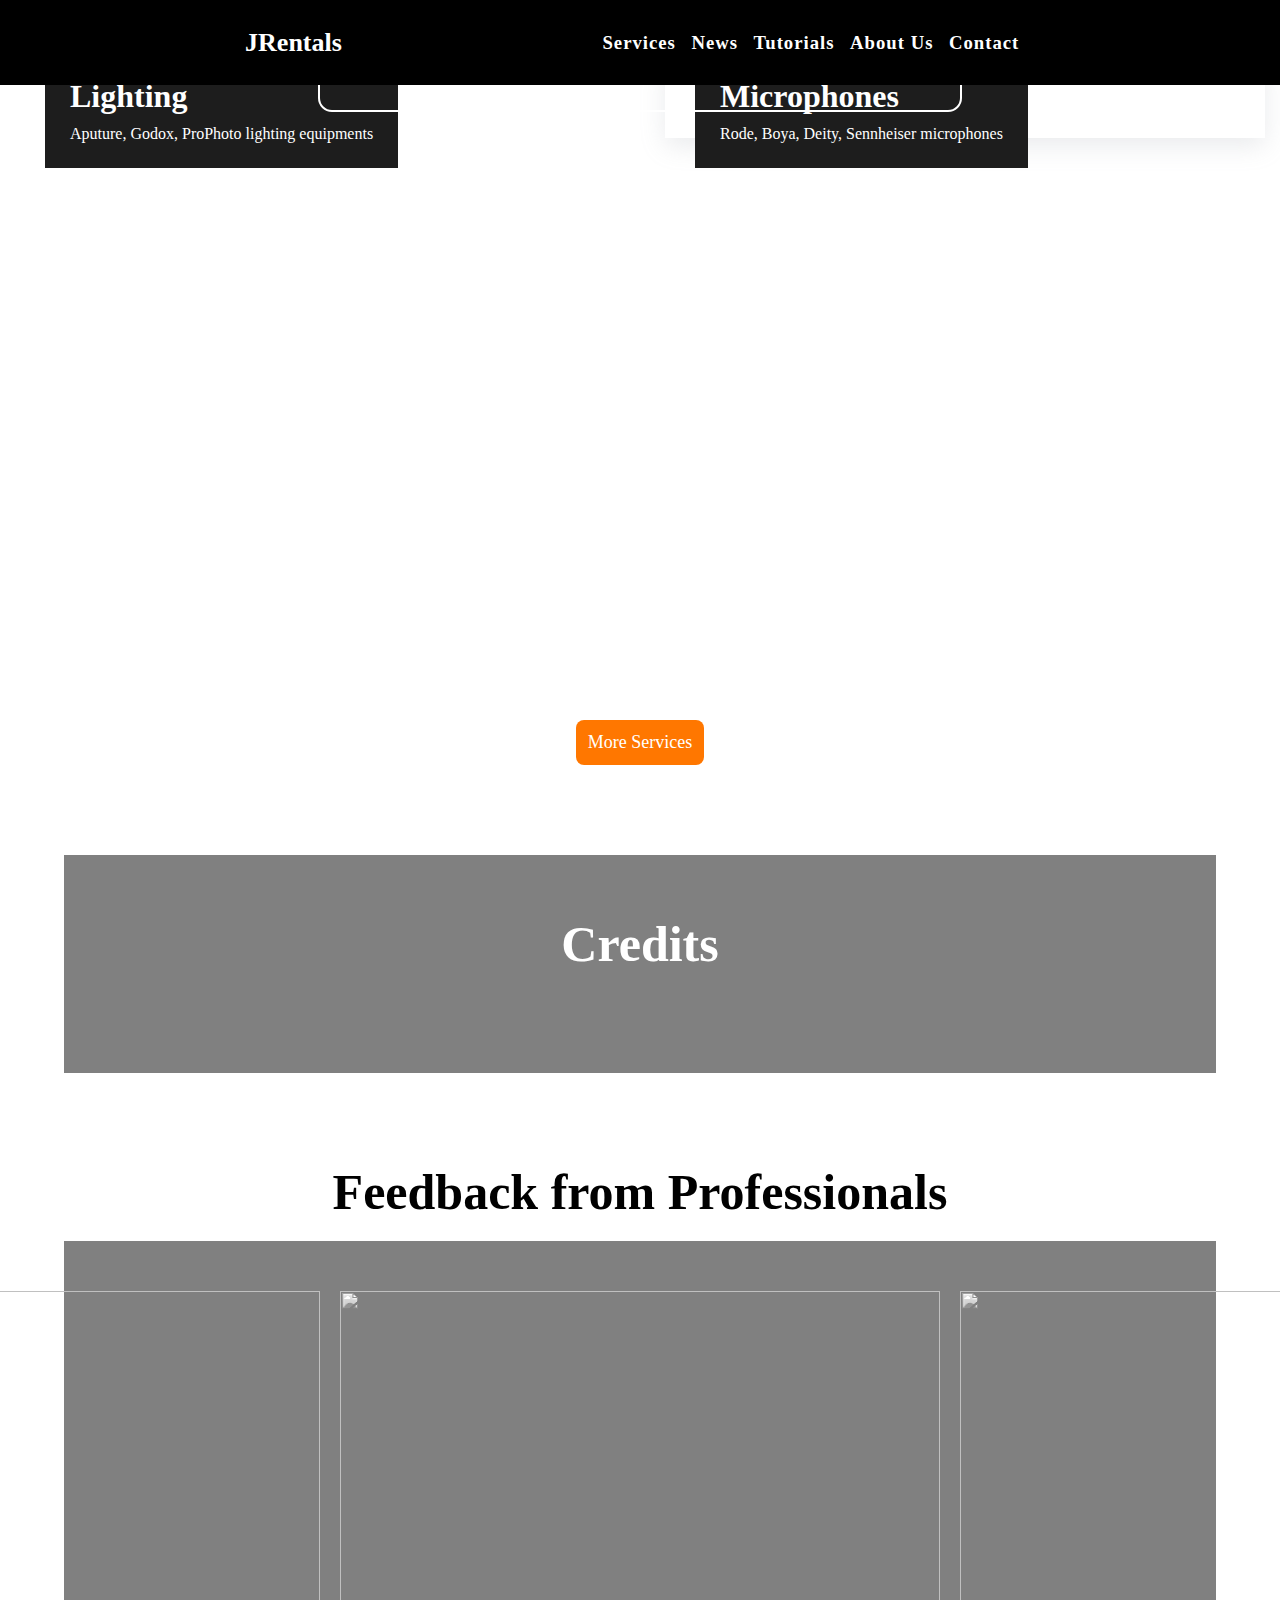
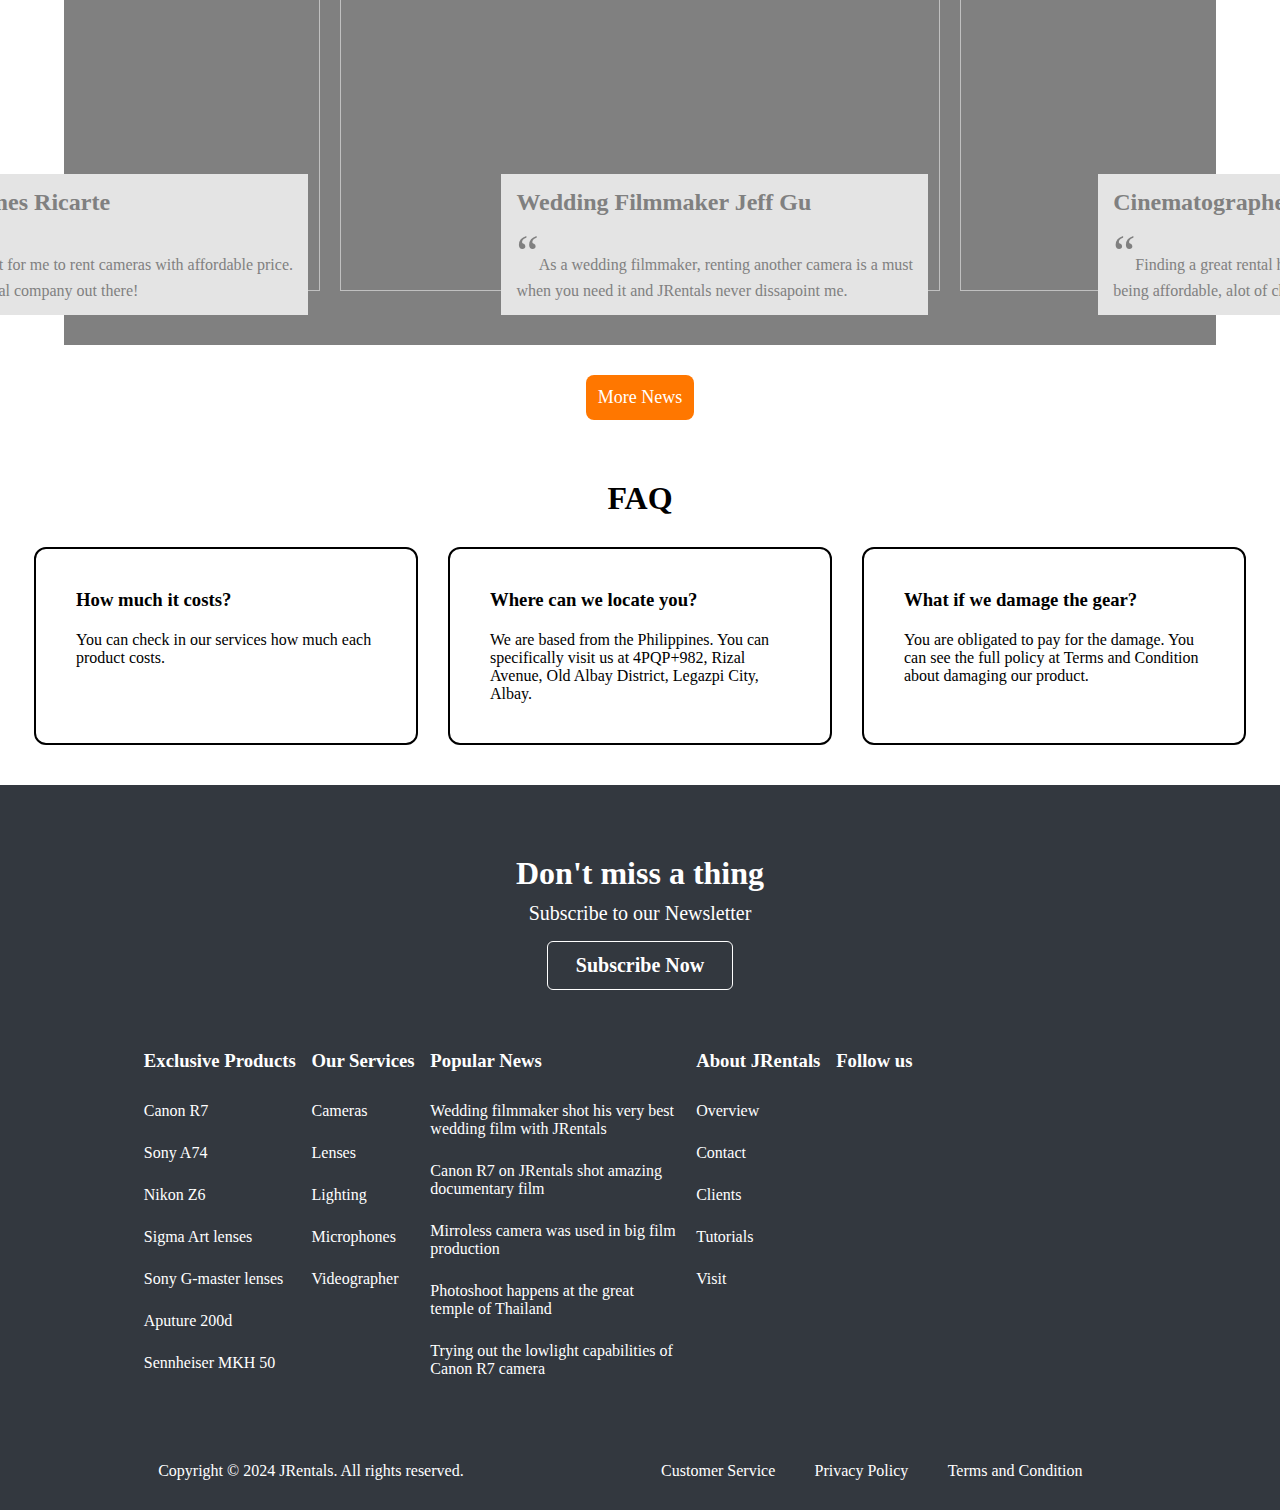
==== index.html @ f06f9b11 "Add files via upload" ====
<!DOCTYPE html>
<html lang="en">
<head>
    <meta charset="UTF-8">
    <meta name="viewport" content="width=device-width, initial-scale=1.0">
    <title>JRentals</title>
    <link rel="icon" type="image/x-icon" href="images/JR_Logo.png">
    <link rel="stylesheet" href="index-style.css">
    <link rel="stylesheet" href="nav-style.css">
    <link rel="stylesheet" href="footer-style.css">
</head>
<body>
    <nav>
        <a href="index.html"><h1 class="logo">JRentals</h1></a>
        <ul>
            <a href="services.html"><li>Services</li></a>
            <a href="news.html"><li>News</li></a>
            <a href="tutorials.html"><li>Tutorials</li></a>
            <a href="about-us.html"><li>About Us</li></a>
            <a href="contact.html"><li>Contact</li></a>
        </ul>
    </nav>

    <section class="homepage-cover-container">
        <img class="homepage-cover" src="images/camera_collections.jpg">
        <div class="text-above">
            <h1>JRentals</h1>
            <p>Rent Camera Gears for a Lower Price.</p>
        </div>
    </section>

    <section class="services-section">
        <h1 class="services-title">We Offer Exclusive Gears</h1>
        <div class="grid-div">
            <div class="camera-selection-div box">
                <img src="images/cameras_selection.jpg" alt="">
                <div class="overlay-description">
                    <h1>Cameras</h1>
                    <p>Canon, nikon, sony, olympus mirrorles cameras</p>
                </div>
            </div>
            <div class="lenses-selection-div box">
                <img src="images/lenses_selection.png" alt="">
                <div class="overlay-description">
                    <h1>Lenses</h1>
                    <p>Zoom, prime lenses and etc.</p>
                </div>
            </div>
            <div class="lighting-selection-div box">
                <img src="images/lighting-for-ALC.webp" alt="">
                <div class="overlay-description">
                    <h1>Lighting</h1>
                    <p>Aputure, Godox, ProPhoto lighting equipments</p>
                </div>
            </div>
            <div class="microphone-selection-div box">
                <img src="images/microphones_selection.jpg" alt="">
                <div class="overlay-description">
                    <h1>Microphones</h1>
                    <p>Rode, Boya, Deity, Sennheiser microphones</p>
                </div>
            </div>
        </div>
    </section>

    <section class="more-services-section">
        <a href="services.html"><button>More Services</button></a>
    </section>

    <section class="credits-section">
        <div class="credits">
            <div>
                <h1>Credits</h1>
            </div>
            <div class="credits-posters">
                <img src="images/posters/ayuyo.jpg" alt="">
                <img src="images/posters/dayo.jpg" alt="">
                <img src="images/posters/angataman.jpg" alt="">
                <img src="images/posters/kitatayo.jpg" alt="">
            </div> 
        </div>
    </section>

    <section class="feedback-section">
        <h1>Feedback from Professionals</h1>
        <div class="feedback">
            <div class="feedback-grid">
                <div class="feedback-box">
                    <img src="images/james_ricarte.jpg" alt="">
                    <div class="feedback-overlay-description">
                        <h1>Freelancer James Ricarte</h1>
                        <p><span class="quotation">&#8220;</span>It's much convenient for me to rent cameras with affordable price.<br>
                        Definitely, the best rental company out there!</p>
                    </div>
                </div>
                <div class="feedback-box">
                    <img src="images/jeff_gu.jpg" alt="">
                    <div class="feedback-overlay-description">
                        <h1>Wedding Filmmaker Jeff Gu</h1>
                        <p><span class="quotation">&#8220;</span>As a wedding filmmaker, renting another camera is a must <br> when you need it and JRentals never dissapoint me.</p>
                    </div>
                </div>
                <div class="feedback-box">
                    <img src="images/roger_deakins.jpg" alt="">
                    <div class="feedback-overlay-description">
                        <h1>Cinematographer Roger Deakins</h1>
                        <p><span class="quotation">&#8220;</span>Finding a great rental house is really
                        hard nowdays, despite of <br> being affordable, alot of choices within lenses too.</p>
                    </div>
                </div>
            </div>
        </div>
        <a href="news.html"><button>More News</button></a>
    </section>

    <section class="faq-section">
        <h1>FAQ</h1>
        <div class="faq-grid">
            <div class="box">
                <h3>How much it costs?</h3>
                <p>You can check in our services how much each product costs.</p>
            </div>
            <div class="box">
                <h3>Where can we locate you?</h3>
                <p>We are based from the Philippines. You can specifically visit us at 4PQP+982, Rizal Avenue, Old Albay District, Legazpi City, Albay.</p>
            </div>
            <div class="box">
                <h3>What if we damage the gear?</h3>
                <p>You are obligated to pay for the damage. You can see the full policy at Terms and Condition about damaging our product.</p>
            </div>
        </div>
        
    </section>

    <footer class="footer-section">
        <div class="newsletter-signup">
            <h1>Don't miss a thing</h1>
            <p>Subscribe to our Newsletter</p>
            <button><b>Subscribe Now</b></button>
        </div>

        <div class="footer-more-infos">
            <div>
                <h3>Exclusive Products</h3>
                <p>Canon R7</p>
                <p>Sony A74</p>
                <p>Nikon Z6</p>
                <p>Sigma Art lenses</p>
                <p>Sony G-master lenses</p>
                <p>Aputure 200d</p>
                <p>Sennheiser MKH 50</p>
            </div>
            <div>
                <h3>Our Services</h3>
                <p>Cameras</p>
                <p>Lenses</p>
                <p>Lighting</p>
                <p>Microphones</p>
                <p>Videographer</p>

            </div>
            <div class="popular-news">
                <h3>Popular News</h3>
                <p>Wedding filmmaker shot his very best wedding film with JRentals</p>
                <p>Canon R7 on JRentals shot amazing documentary film</p>
                <p>Mirroless camera was used in big film production</p>
                <p>Photoshoot happens at the great temple of Thailand</p>
                <p>Trying out the lowlight capabilities of Canon R7 camera</p>         
            </div>
            <div>
                <h3>About JRentals</h3>
                <p>Overview</p>
                <p>Contact</p>
                <p>Clients</p>
                <p>Tutorials</p>
                <p>Visit</p>

            </div>
            <div class="social-media-section">
                <h3>Follow us</h3>
                <div class="social-media-icons">
                    <img class="fb-logo" src="images/logos/facebook_transparent.png" alt="">
                    <img src="images/logos/instagram_transparent.png" alt="">
                    <img src="images/logos/x_transparent.png" alt="">
                    <img src="images/logos/linkedin_transparent.png" alt="">
                    <img src="images/logos/youtube_transparent.png" alt="">
                    <img src="images/logos/vimeo_transparent.png" alt="">
                </div>
            </div>
        </div>

        <div class="bottom-footer-section">
            <div>
                <p>Copyright © 2024 JRentals. All rights reserved.</p>
            </div>
            <div class="bottom-footer-group2">
                <a href="customer-service.html"><p>Customer Service</p></a>
                <p>Privacy Policy</p>
                <p>Terms and Condition</p>
            </div>
        </div>
    </footer>
</body>
</html>
---- index-style.css ----
@font-face {
    font-family: Proxima_Nova;
    src: url(fonts/Proxima\ Nova\ Font.otf);
}

* {
    font-family: Proxima_Nova;
    padding: 0;
    margin: 0;
    color: white;
}

a {
    text-decoration: none;
    color: unset;
}

body {
    position: relative;

    display: flex;
    flex-direction: column;

    width: 100%;
    height: 100%;
}

.homepage-cover {
    width: 100%;
    filter: brightness(.5);
}

.homepage-cover-container {
    position: relative;
}

.text-above {
    position: absolute;
    text-align: center;
    top: 38%;
    left: 0;
    right: 0;
    margin: auto;
    transform: translateY(-50%);
    z-index: 10;

    width: 600px;
    border: 2px solid white;
    border-radius: 14px;
    padding: 20px;
}

.text-above h1 {
    font-size: 120px;
}

.text-above p {
    font-size: 22px;
}

.camera-selection-div img, .lenses-selection-div img, .lighting-selection-div img, .microphone-selection-div img {
    width: 600px;
}

.lenses-selection-div {
    background-color: white;
}

.lenses-selection-div img {
    margin-top: 137px;
}

.microphone-selection-div {
    background-color: white;
    box-shadow: rgba(149, 157, 165, 0.2) 0px 8px 24px;}

.microphone-selection-div img {
    margin-top: 73px;
}

.services-section {
    width: 100%;
    display: flex;
    justify-content: center;
    position: relative;
}

.grid-div {
    position: absolute;
    top: -150px;
    display: grid;
    grid-template-columns: 600px 600px;
    gap: 50px;
}

.services-title {
    position: absolute;
    top: -250px;
    font-size: 48px;
}

.box {
    position: relative;
}
.box img {
    transition: .5s;
    cursor: pointer;
}
.box img:hover {
    filter: brightness(.8);
}

.overlay-description {
    position: absolute;
    background-color: rgb(29, 29, 29);
    bottom: -30px;
    left: 5%;
    padding: 25px;
}

.overlay-description * {
    color: rgb(255, 255, 255);
}

.overlay-description h1 {
    margin-bottom: 10px;
}

.more-services-section {
    width: 100%;
    display: flex;
    justify-content: center;
    margin-top: 700px;
}

.more-services-section button {
    background-color: rgb(255, 119, 0);
    border: none;
    padding: 12px;
    font-size: 18px;
    transition: .5s;
    cursor: pointer;
    border-radius: 8px;
}

.more-services-section button:hover {
    background-color: rgb(214, 125, 0);
}

.credits-section {
    display: flex;
    justify-content: center;
    margin-top: 90px;
}

.credits {
    width: 90%;
    height: 90%;
    background-color: grey;
    display: flex;
    flex-direction: column;
    justify-content: center;
    align-items: center;
}

.credits div h1 {
    font-size: 50px;
    margin-top: 60px;
    margin-bottom: 40px;
}

.credits-posters {
    display: grid;
    grid-template-columns: 400px 400px 400px 400px;
    column-gap: 20px;
    place-items: center;
    margin-bottom: 60px;
}

.credits-posters img {
    cursor: pointer;
}

.credits img {
    width: 400px;
}

.feedback-section {
    display: flex;
    flex-direction: column;
    align-items: center;
    margin-top: 90px;
}

.feedback-section h1 {
    color: black;
    font-size: 50px;
    margin-bottom: 20px;
}

.feedback {
    background-color: grey;
    width: 90%;

    display: flex;
    justify-content: center;
}

.feedback-grid {
    display: grid;
    grid-template-columns: 600px 600px 600px;
    column-gap: 20px;
    margin: 50px 0;
}

.feedback-box img {
    width: 600px;
    height: 600px;
    object-fit: cover;
    -webkit-filter: grayscale(100%); /* Safari 6.0 - 9.0 */
    filter: grayscale(100%);
}

.feedback-box {
    position: relative;
}

.feedback-overlay-description {
    position: absolute;
    bottom: -20px;
    right: 2%;
    background-color: rgb(228, 228, 228);
    padding: 15px;
}

.feedback-overlay-description h1{
    color: grey;
    margin-bottom: 8px;
    font-size: 24px;
}

.feedback-overlay-description * {
    color: grey;
    font-size: 16px;
}

.feedback-overlay-description .quotation {
    font-size: 50px;
}

.feedback-section button {
    background-color: rgb(255, 119, 0);
    border: none;
    padding: 12px;
    font-size: 18px;
    transition: .5s;
    cursor: pointer;
    border-radius: 8px;
    margin-top: 30px;
}

.feedback-section button:hover {
    background-color: rgb(214, 125, 0);
}

.faq-section {
    width: 100%;
    display: flex;
    flex-direction: column;
    align-items: center;
    margin-top: 60px;
}

.faq-section * {
    color: black;
}

.faq-section h1 {
    margin-bottom: 30px;
}

.faq-grid {
    display: grid;
    grid-template-columns: 1fr 1fr 1fr;
    column-gap: 30px;
}

.faq-section .box {
    border: 2px solid black;
    width: 300px;
    border-radius: 12px;
    padding: 40px;
}

.faq-section .box * {
    color: black;
}

.faq-section .box h3 {
    margin-bottom: 20px
}
---- nav-style.css ----
ul {
    display: flex;
    justify-content: space-evenly;
    width: 35%;

    list-style: none;
}

li {
    font-size: 18.72px;
    font-weight: bold;
    letter-spacing: 1px;
}

.logo {
    font-size: 26px;
}

nav {
    display: flex;
    justify-content: space-evenly;
    align-items: center;
    background-color: black;
    height: 85px;

    position: fixed;
    top: 0px;
    z-index: 100;
    width: 100%;
}
---- footer-style.css ----
.footer-section {
    background-color: rgb(51, 56, 63);
    display: flex;
    flex-direction: column;
    align-items: center;
    margin-top: 40px;
}

.newsletter-signup {
    display: flex;
    flex-direction: column;
    align-items: center;
    margin-top: 70px;
    margin-bottom: 60px;
}

.footer-section .newsletter-signup h1 {
    margin-bottom: 10px;
}

.footer-section .newsletter-signup p {
    font-size: 20px;
    margin-bottom: 16px;
}

.footer-section .newsletter-signup button {
    font-size: 20px;
    padding: 12px 28px;
    background-color: transparent;
    border: 1px solid white;
    border-radius: 6px;
    cursor: pointer;
}

.footer-more-infos {
    width: 80%;
    display: flex;
    justify-content: space-evenly;
}

.footer-more-infos p {
    cursor: pointer;
}

.footer-more-infos .popular-news {
    width: 250px;
}

.social-media-icons {
    display: flex;
    align-items: center;
    filter: invert(100%);
    width: 300px;
    justify-content: space-evenly;
}

.social-media-icons img {
    width: 30px;
    cursor: pointer;
}

.footer-more-infos div h3 {
    margin-bottom: 30px;
}

.footer-more-infos div p {
    margin-bottom: 24px;
}

.bottom-footer-section {
    display: flex;
    justify-content: space-evenly;
    width: 100%;
    margin-top: 60px;
    margin-bottom: 30px;
}

.bottom-footer-group2 {
    display: flex;
    width: 500px;
    justify-content: space-evenly;
}
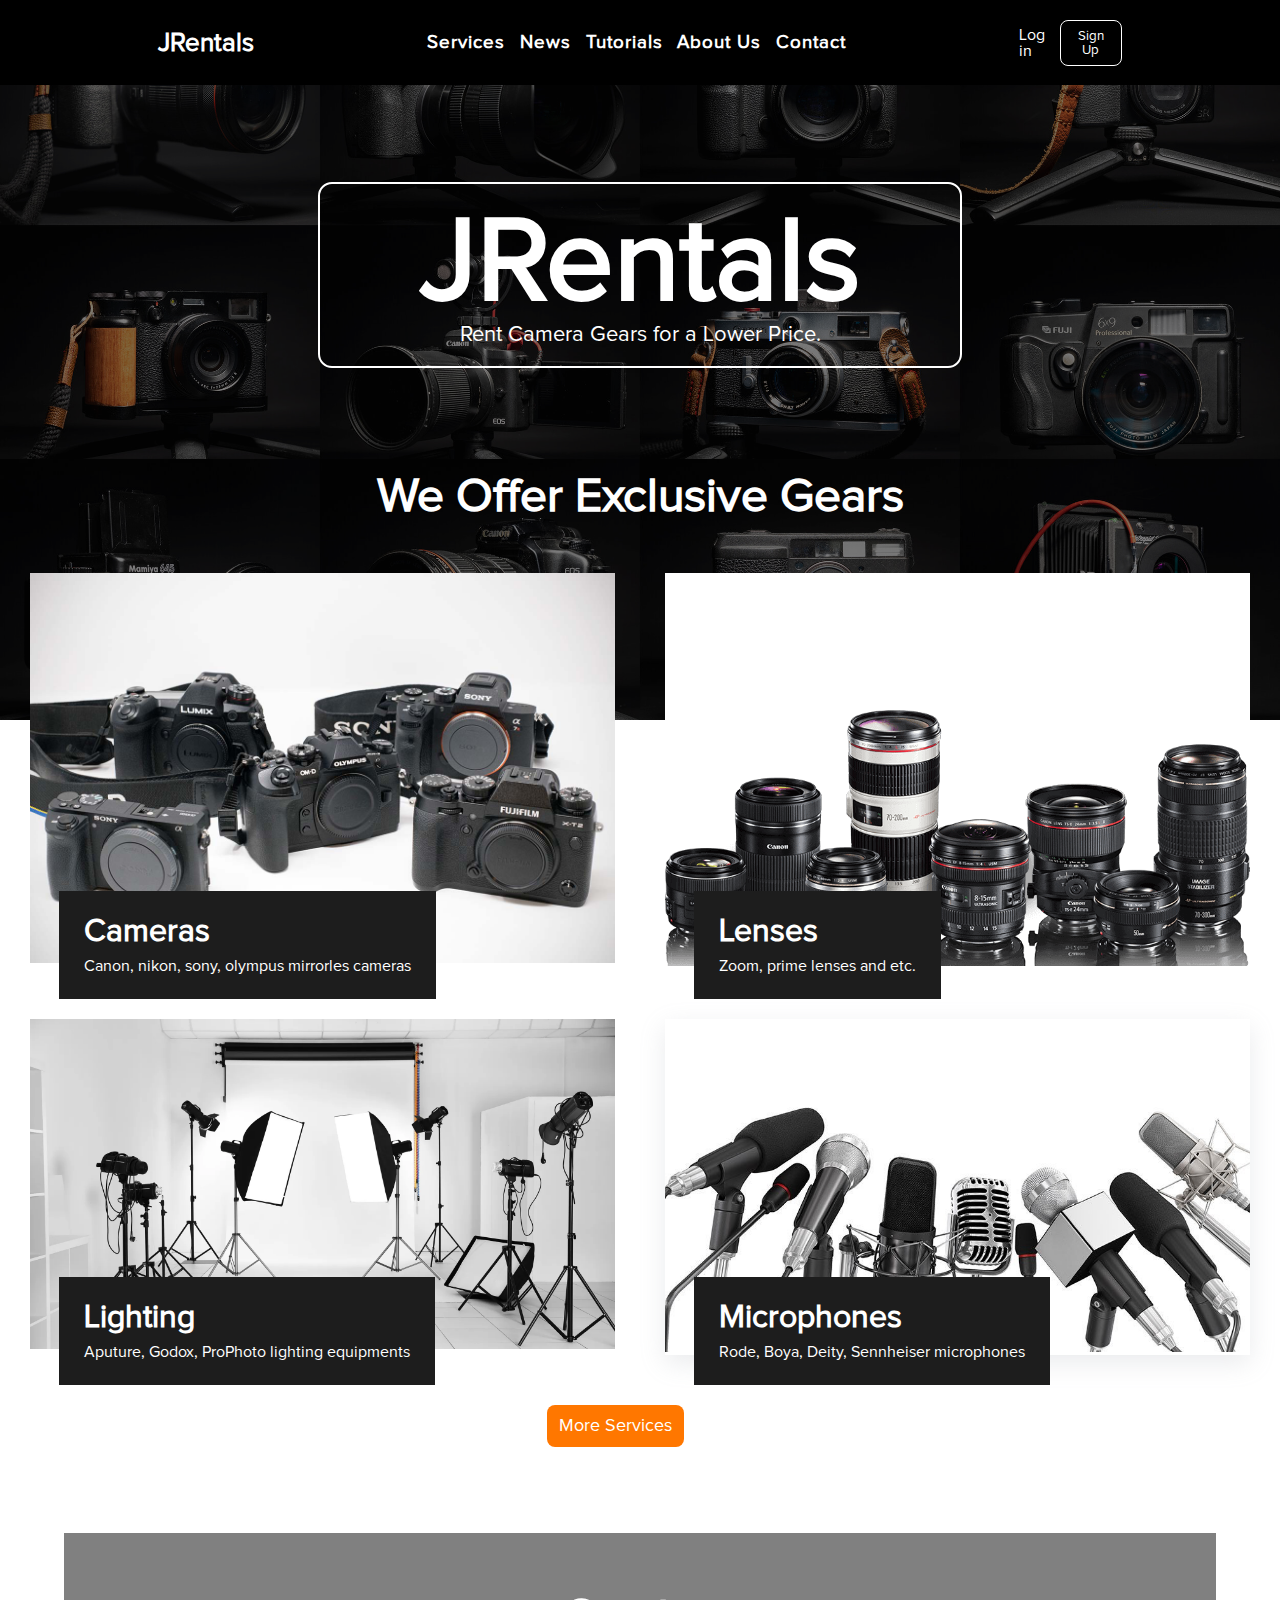
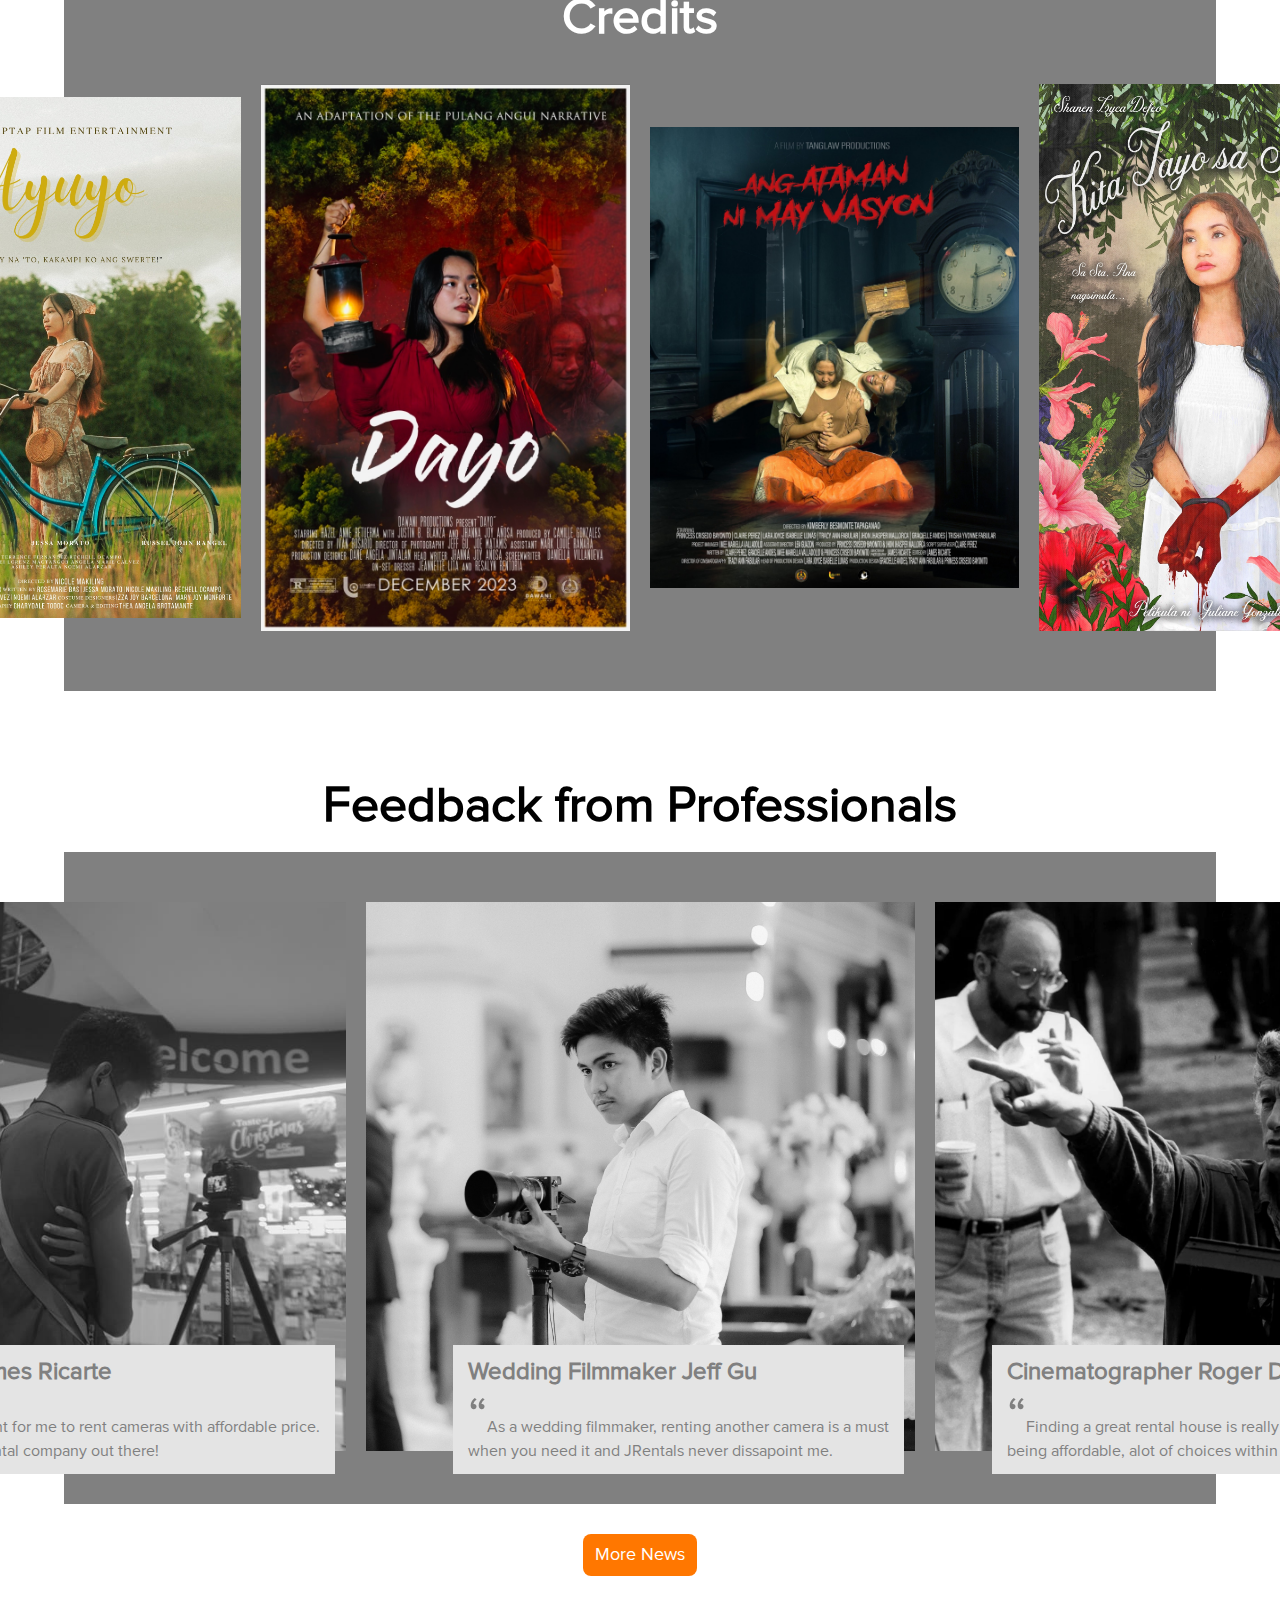
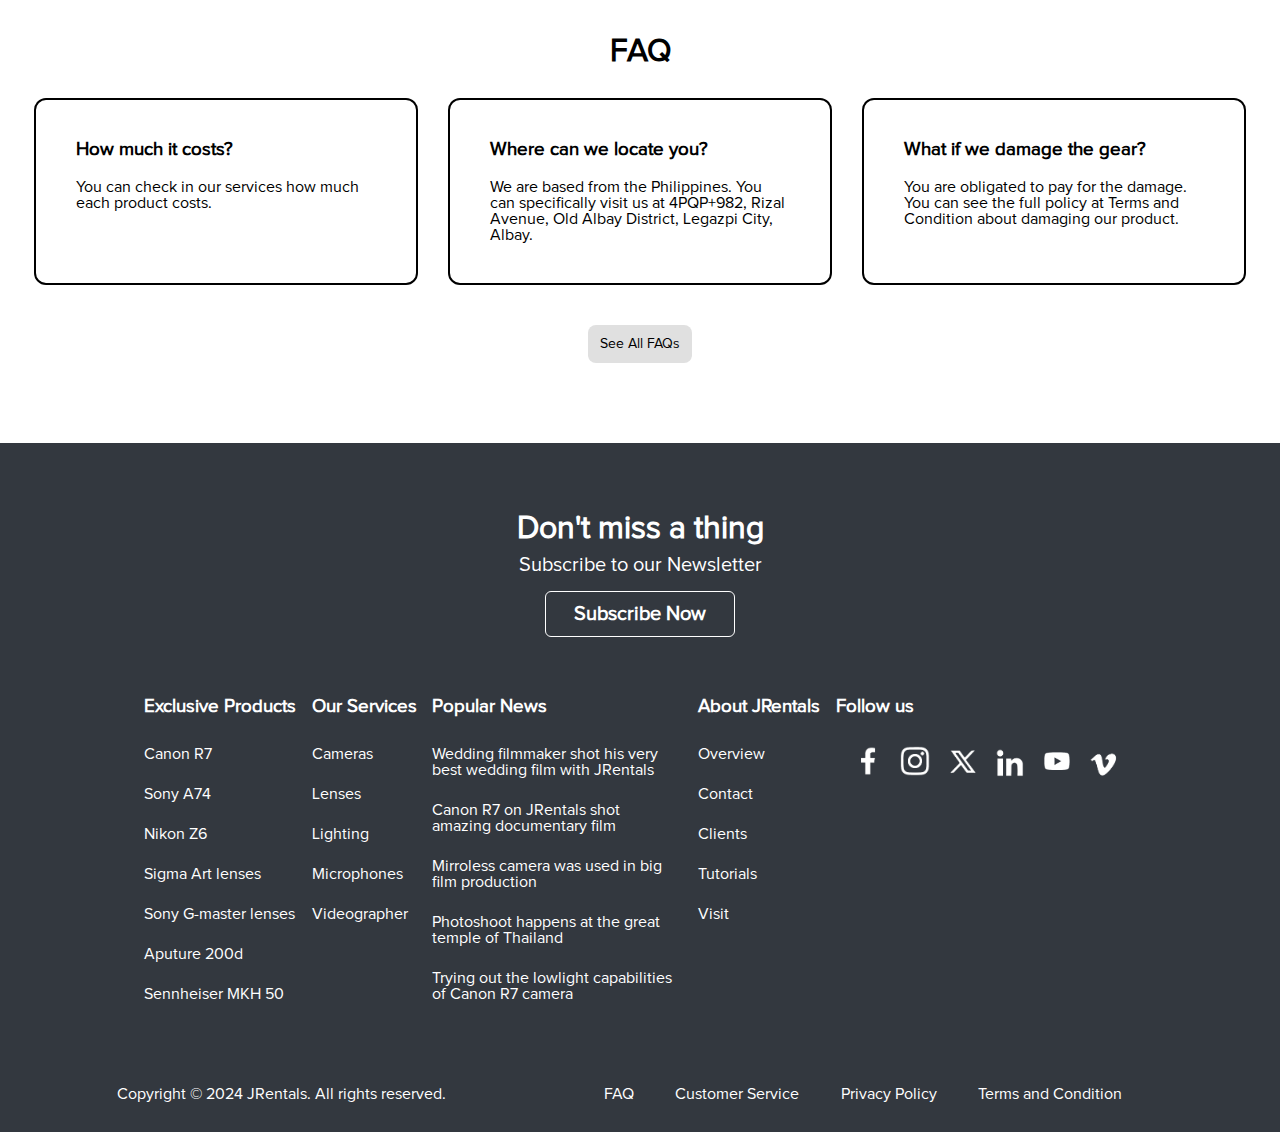
==== commit 64a3c00e: "add all" ====
--- a/index.html
+++ b/index.html
@@ -1,204 +1,210 @@
-<!DOCTYPE html>
-<html lang="en">
-<head>
-    <meta charset="UTF-8">
-    <meta name="viewport" content="width=device-width, initial-scale=1.0">
-    <title>JRentals</title>
-    <link rel="icon" type="image/x-icon" href="images/JR_Logo.png">
-    <link rel="stylesheet" href="index-style.css">
-    <link rel="stylesheet" href="nav-style.css">
-    <link rel="stylesheet" href="footer-style.css">
-</head>
-<body>
-    <nav>
-        <a href="index.html"><h1 class="logo">JRentals</h1></a>
-        <ul>
-            <a href="services.html"><li>Services</li></a>
-            <a href="news.html"><li>News</li></a>
-            <a href="tutorials.html"><li>Tutorials</li></a>
-            <a href="about-us.html"><li>About Us</li></a>
-            <a href="contact.html"><li>Contact</li></a>
-        </ul>
-    </nav>
-
-    <section class="homepage-cover-container">
-        <img class="homepage-cover" src="images/camera_collections.jpg">
-        <div class="text-above">
-            <h1>JRentals</h1>
-            <p>Rent Camera Gears for a Lower Price.</p>
-        </div>
-    </section>
-
-    <section class="services-section">
-        <h1 class="services-title">We Offer Exclusive Gears</h1>
-        <div class="grid-div">
-            <div class="camera-selection-div box">
-                <img src="images/cameras_selection.jpg" alt="">
-                <div class="overlay-description">
-                    <h1>Cameras</h1>
-                    <p>Canon, nikon, sony, olympus mirrorles cameras</p>
-                </div>
-            </div>
-            <div class="lenses-selection-div box">
-                <img src="images/lenses_selection.png" alt="">
-                <div class="overlay-description">
-                    <h1>Lenses</h1>
-                    <p>Zoom, prime lenses and etc.</p>
-                </div>
-            </div>
-            <div class="lighting-selection-div box">
-                <img src="images/lighting-for-ALC.webp" alt="">
-                <div class="overlay-description">
-                    <h1>Lighting</h1>
-                    <p>Aputure, Godox, ProPhoto lighting equipments</p>
-                </div>
-            </div>
-            <div class="microphone-selection-div box">
-                <img src="images/microphones_selection.jpg" alt="">
-                <div class="overlay-description">
-                    <h1>Microphones</h1>
-                    <p>Rode, Boya, Deity, Sennheiser microphones</p>
-                </div>
-            </div>
-        </div>
-    </section>
-
-    <section class="more-services-section">
-        <a href="services.html"><button>More Services</button></a>
-    </section>
-
-    <section class="credits-section">
-        <div class="credits">
-            <div>
-                <h1>Credits</h1>
-            </div>
-            <div class="credits-posters">
-                <img src="images/posters/ayuyo.jpg" alt="">
-                <img src="images/posters/dayo.jpg" alt="">
-                <img src="images/posters/angataman.jpg" alt="">
-                <img src="images/posters/kitatayo.jpg" alt="">
-            </div> 
-        </div>
-    </section>
-
-    <section class="feedback-section">
-        <h1>Feedback from Professionals</h1>
-        <div class="feedback">
-            <div class="feedback-grid">
-                <div class="feedback-box">
-                    <img src="images/james_ricarte.jpg" alt="">
-                    <div class="feedback-overlay-description">
-                        <h1>Freelancer James Ricarte</h1>
-                        <p><span class="quotation">&#8220;</span>It's much convenient for me to rent cameras with affordable price.<br>
-                        Definitely, the best rental company out there!</p>
-                    </div>
-                </div>
-                <div class="feedback-box">
-                    <img src="images/jeff_gu.jpg" alt="">
-                    <div class="feedback-overlay-description">
-                        <h1>Wedding Filmmaker Jeff Gu</h1>
-                        <p><span class="quotation">&#8220;</span>As a wedding filmmaker, renting another camera is a must <br> when you need it and JRentals never dissapoint me.</p>
-                    </div>
-                </div>
-                <div class="feedback-box">
-                    <img src="images/roger_deakins.jpg" alt="">
-                    <div class="feedback-overlay-description">
-                        <h1>Cinematographer Roger Deakins</h1>
-                        <p><span class="quotation">&#8220;</span>Finding a great rental house is really
-                        hard nowdays, despite of <br> being affordable, alot of choices within lenses too.</p>
-                    </div>
-                </div>
-            </div>
-        </div>
-        <a href="news.html"><button>More News</button></a>
-    </section>
-
-    <section class="faq-section">
-        <h1>FAQ</h1>
-        <div class="faq-grid">
-            <div class="box">
-                <h3>How much it costs?</h3>
-                <p>You can check in our services how much each product costs.</p>
-            </div>
-            <div class="box">
-                <h3>Where can we locate you?</h3>
-                <p>We are based from the Philippines. You can specifically visit us at 4PQP+982, Rizal Avenue, Old Albay District, Legazpi City, Albay.</p>
-            </div>
-            <div class="box">
-                <h3>What if we damage the gear?</h3>
-                <p>You are obligated to pay for the damage. You can see the full policy at Terms and Condition about damaging our product.</p>
-            </div>
-        </div>
-        
-    </section>
-
-    <footer class="footer-section">
-        <div class="newsletter-signup">
-            <h1>Don't miss a thing</h1>
-            <p>Subscribe to our Newsletter</p>
-            <button><b>Subscribe Now</b></button>
-        </div>
-
-        <div class="footer-more-infos">
-            <div>
-                <h3>Exclusive Products</h3>
-                <p>Canon R7</p>
-                <p>Sony A74</p>
-                <p>Nikon Z6</p>
-                <p>Sigma Art lenses</p>
-                <p>Sony G-master lenses</p>
-                <p>Aputure 200d</p>
-                <p>Sennheiser MKH 50</p>
-            </div>
-            <div>
-                <h3>Our Services</h3>
-                <p>Cameras</p>
-                <p>Lenses</p>
-                <p>Lighting</p>
-                <p>Microphones</p>
-                <p>Videographer</p>
-
-            </div>
-            <div class="popular-news">
-                <h3>Popular News</h3>
-                <p>Wedding filmmaker shot his very best wedding film with JRentals</p>
-                <p>Canon R7 on JRentals shot amazing documentary film</p>
-                <p>Mirroless camera was used in big film production</p>
-                <p>Photoshoot happens at the great temple of Thailand</p>
-                <p>Trying out the lowlight capabilities of Canon R7 camera</p>         
-            </div>
-            <div>
-                <h3>About JRentals</h3>
-                <p>Overview</p>
-                <p>Contact</p>
-                <p>Clients</p>
-                <p>Tutorials</p>
-                <p>Visit</p>
-
-            </div>
-            <div class="social-media-section">
-                <h3>Follow us</h3>
-                <div class="social-media-icons">
-                    <img class="fb-logo" src="images/logos/facebook_transparent.png" alt="">
-                    <img src="images/logos/instagram_transparent.png" alt="">
-                    <img src="images/logos/x_transparent.png" alt="">
-                    <img src="images/logos/linkedin_transparent.png" alt="">
-                    <img src="images/logos/youtube_transparent.png" alt="">
-                    <img src="images/logos/vimeo_transparent.png" alt="">
-                </div>
-            </div>
-        </div>
-
-        <div class="bottom-footer-section">
-            <div>
-                <p>Copyright © 2024 JRentals. All rights reserved.</p>
-            </div>
-            <div class="bottom-footer-group2">
-                <a href="customer-service.html"><p>Customer Service</p></a>
-                <p>Privacy Policy</p>
-                <p>Terms and Condition</p>
-            </div>
-        </div>
-    </footer>
-</body>
+<!DOCTYPE html>
+<html lang="en">
+<head>
+    <meta charset="UTF-8">
+    <meta name="viewport" content="width=device-width, initial-scale=1.0">
+    <title>JRentals</title>
+    <link rel="icon" type="image/x-icon" href="images/JR_Logo.png">
+    <link rel="stylesheet" href="index-style.css">
+    <link rel="stylesheet" href="nav-style.css">
+    <link rel="stylesheet" href="footer-style.css">
+</head>
+<body>
+    <nav>
+        <a href="index.html"><h1 class="logo">JRentals</h1></a>
+        <ul>
+            <a href="services.html"><li>Services</li></a>
+            <a href="news.html"><li>News</li></a>
+            <a href="tutorials.html"><li>Tutorials</li></a>
+            <a href="about-us.html"><li>About Us</li></a>
+            <a href="contact.html"><li>Contact</li></a>
+        </ul>
+        <div class="user-account-login">
+            <a href="login-signup.html"><p>Log in</p></a>
+            <a href="login-signup.html"><button>Sign Up</button></a>
+        </div>
+    </nav>
+
+    <section class="homepage-cover-container">
+        <img class="homepage-cover" src="images/camera_collections.jpg" alt="homepage cover image">
+        <div class="text-above">
+            <h1>JRentals</h1>
+            <p>Rent Camera Gears for a Lower Price.</p>
+        </div>
+    </section>
+
+    <section class="services-section">
+        <h1 class="services-title">We Offer Exclusive Gears</h1>
+        <div class="grid-div">
+            <div class="camera-selection-div box">
+                <img src="images/cameras_selection.jpg" alt="cameras service image">
+                <div class="overlay-description">
+                    <h1>Cameras</h1>
+                    <p>Canon, nikon, sony, olympus mirrorles cameras</p>
+                </div>
+            </div>
+            <div class="lenses-selection-div box">
+                <img src="images/lenses_selection.png" alt="lenses service image">
+                <div class="overlay-description">
+                    <h1>Lenses</h1>
+                    <p>Zoom, prime lenses and etc.</p>
+                </div>
+            </div>
+            <div class="lighting-selection-div box">
+                <img src="images/lighting-for-ALC.webp" alt="lighting service image">
+                <div class="overlay-description">
+                    <h1>Lighting</h1>
+                    <p>Aputure, Godox, ProPhoto lighting equipments</p>
+                </div>
+            </div>
+            <div class="microphone-selection-div box">
+                <img src="images/microphones_selection.jpg" alt="microphones service image">
+                <div class="overlay-description">
+                    <h1>Microphones</h1>
+                    <p>Rode, Boya, Deity, Sennheiser microphones</p>
+                </div>
+            </div>
+            <div class="more-service">
+                <a href="services.html"><button>More Services</button></a>
+            </div>
+
+        </div>
+    </section>
+
+    <section class="credits-section">
+        <div class="credits">
+            <div>
+                <h1>Credits</h1>
+            </div>
+            <div class="credits-posters">
+                <img src="images/posters/ayuyo.jpg" alt="Ayuyo Film Poster">
+                <img src="images/posters/dayo.jpg" alt="Dayo Film Poster">
+                <img src="images/posters/angataman.jpg" alt="Ang Ataman ni May Vasyon Film Poster">
+                <img src="images/posters/kitatayo.jpg" alt="Kita Tayo sa Sta Ana Film Poster">
+            </div> 
+        </div>
+    </section>
+
+    <section class="feedback-section">
+        <h1>Feedback from Professionals</h1>
+        <div class="feedback">
+            <div class="feedback-grid">
+                <div class="feedback-box">
+                    <img src="images/james_ricarte.jpg" alt="James Ricarte Freelancer photo">
+                    <div class="feedback-overlay-description">
+                        <h1>Freelancer James Ricarte</h1>
+                        <p><span class="quotation">&#8220;</span>It's much convenient for me to rent cameras with affordable price.<br>
+                        Definitely, the best rental company out there!</p>
+                    </div>
+                </div>
+                <div class="feedback-box">
+                    <img src="images/jeff_gu.jpg" alt="Jeff Gu Wedding Filmmaker photo">
+                    <div class="feedback-overlay-description">
+                        <h1>Wedding Filmmaker Jeff Gu</h1>
+                        <p><span class="quotation">&#8220;</span>As a wedding filmmaker, renting another camera is a must <br> when you need it and JRentals never dissapoint me.</p>
+                    </div>
+                </div>
+                <div class="feedback-box">
+                    <img src="images/roger_deakins.jpg" alt="Cinematographer Roger Deakins photo">
+                    <div class="feedback-overlay-description">
+                        <h1>Cinematographer Roger Deakins</h1>
+                        <p><span class="quotation">&#8220;</span>Finding a great rental house is really
+                        hard nowdays, despite of <br> being affordable, alot of choices within lenses too.</p>
+                    </div>
+                </div>
+            </div>
+        </div>
+        <a href="news.html"><button>More News</button></a>
+    </section>
+
+    <section class="faq-section">
+        <h1>FAQ</h1>
+        <div class="faq-grid">
+            <div class="box">
+                <h3>How much it costs?</h3>
+                <p>You can check in our services how much each product costs.</p>
+            </div>
+            <div class="box">
+                <h3>Where can we locate you?</h3>
+                <p>We are based from the Philippines. You can specifically visit us at 4PQP+982, Rizal Avenue, Old Albay District, Legazpi City, Albay.</p>
+            </div>
+            <div class="box">
+                <h3>What if we damage the gear?</h3>
+                <p>You are obligated to pay for the damage. You can see the full policy at Terms and Condition about damaging our product.</p>
+            </div>
+        </div>
+        <a href="FAQ.html"><button class="faq-see-all-button">See All FAQs</button></a>
+        
+    </section>
+
+    <footer class="footer-section">
+        <div class="newsletter-signup">
+            <h1>Don't miss a thing</h1>
+            <p>Subscribe to our Newsletter</p>
+            <a href="newsletter.html"><button><b>Subscribe Now</b></button></a>
+        </div>
+
+        <div class="footer-more-infos">
+            <div>
+                <h3>Exclusive Products</h3>
+                <a href="services.html"><p>Canon R7</p></a>
+                <a href="services.html"><p>Sony A74</p></a>
+                <a href="services.html"><p>Nikon Z6</p></a>
+                <a href="services.html"><p>Sigma Art lenses</p></a>
+                <a href="services.html"><p>Sony G-master lenses</p></a>
+                <a href="services.html"><p>Aputure 200d</p></a>
+                <a href="services.html"><p>Sennheiser MKH 50</p></a>
+            </div>
+            <div>
+                <h3>Our Services</h3>
+                <a href="services.html"><p>Cameras</p></a>
+                <a href="services.html"><p>Lenses</p></a>
+                <a href="services.html"><p>Lighting</p></a>
+                <a href="services.html"><p>Microphones</p></a>
+                <a href="services.html"><p>Videographer</p></a>
+
+            </div>
+            <div class="popular-news">
+                <h3>Popular News</h3>
+                <a href="news.html"><p>Wedding filmmaker shot his very best wedding film with JRentals</p></a>
+                <a href="news.html"><p>Canon R7 on JRentals shot amazing documentary film</p></a>
+                <a href="news.html"><p>Mirroless camera was used in big film production</p></a>
+                <a href="news.html"><p>Photoshoot happens at the great temple of Thailand</p></a>
+                <a href="news.html"><p>Trying out the lowlight capabilities of Canon R7 camera</p></a>         
+            </div>
+            <div>
+                <h3>About JRentals</h3>
+                <a href="index.html"><p>Overview</p></a>
+                <a href="contact.html"><p>Contact</p></a>
+                <a href="services.html"><p>Clients</p></a>
+                <a href="tutorials.html"><p>Tutorials</p></a>
+                <a href="about-us.html"><p>Visit</p></a>
+
+            </div>
+            <div class="social-media-section">
+                <h3>Follow us</h3>
+                <div class="social-media-icons">
+                    <a href="https://www.facebook.com/c.jamesricarte/"><img class="fb-logo" src="images/logos/facebook_transparent.png" alt=""></a>
+                    <a href="https://www.instagram.com/jamesricarte/"><img src="images/logos/instagram_transparent.png" alt=""></a>
+                    <a href="https://twitter.com/RicarteJames"><img src="images/logos/x_transparent.png" alt=""></a>
+                    <img src="images/logos/linkedin_transparent.png" alt="">
+                    <a href="https://www.youtube.com/channel/UCq2_c-SB0oyyojiLpxS1tLQ"><img src="images/logos/youtube_transparent.png" alt=""></a>
+                    <img src="images/logos/vimeo_transparent.png" alt="">
+                </div>
+            </div>
+        </div>
+
+        <div class="bottom-footer-section">
+            <div>
+                <p>Copyright © 2024 JRentals. All rights reserved.</p>
+            </div>
+            <div class="bottom-footer-group2">
+                <a href="FAQ.html">FAQ</a>
+                <a href="customer-service.html"><p>Customer Service</p></a>
+                <a href="privacy-policy.html"><p>Privacy Policy</p></a>
+                <a href="terms-and-condition.html"><p>Terms and Condition</p></a>
+            </div>
+        </div>
+    </footer>
+</body>
 </html>--- a/index-style.css
+++ b/index-style.css
@@ -1,301 +1,318 @@
-@font-face {
-    font-family: Proxima_Nova;
-    src: url(fonts/Proxima\ Nova\ Font.otf);
-}
-
-* {
-    font-family: Proxima_Nova;
-    padding: 0;
-    margin: 0;
-    color: white;
-}
-
-a {
-    text-decoration: none;
-    color: unset;
-}
-
-body {
-    position: relative;
-
-    display: flex;
-    flex-direction: column;
-
-    width: 100%;
-    height: 100%;
-}
-
-.homepage-cover {
-    width: 100%;
-    filter: brightness(.5);
-}
-
-.homepage-cover-container {
-    position: relative;
-}
-
-.text-above {
-    position: absolute;
-    text-align: center;
-    top: 38%;
-    left: 0;
-    right: 0;
-    margin: auto;
-    transform: translateY(-50%);
-    z-index: 10;
-
-    width: 600px;
-    border: 2px solid white;
-    border-radius: 14px;
-    padding: 20px;
-}
-
-.text-above h1 {
-    font-size: 120px;
-}
-
-.text-above p {
-    font-size: 22px;
-}
-
-.camera-selection-div img, .lenses-selection-div img, .lighting-selection-div img, .microphone-selection-div img {
-    width: 600px;
-}
-
-.lenses-selection-div {
-    background-color: white;
-}
-
-.lenses-selection-div img {
-    margin-top: 137px;
-}
-
-.microphone-selection-div {
-    background-color: white;
-    box-shadow: rgba(149, 157, 165, 0.2) 0px 8px 24px;}
-
-.microphone-selection-div img {
-    margin-top: 73px;
-}
-
-.services-section {
-    width: 100%;
-    display: flex;
-    justify-content: center;
-    position: relative;
-}
-
-.grid-div {
-    position: absolute;
-    top: -150px;
-    display: grid;
-    grid-template-columns: 600px 600px;
-    gap: 50px;
-}
-
-.services-title {
-    position: absolute;
-    top: -250px;
-    font-size: 48px;
-}
-
-.box {
-    position: relative;
-}
-.box img {
-    transition: .5s;
-    cursor: pointer;
-}
-.box img:hover {
-    filter: brightness(.8);
-}
-
-.overlay-description {
-    position: absolute;
-    background-color: rgb(29, 29, 29);
-    bottom: -30px;
-    left: 5%;
-    padding: 25px;
-}
-
-.overlay-description * {
-    color: rgb(255, 255, 255);
-}
-
-.overlay-description h1 {
-    margin-bottom: 10px;
-}
-
-.more-services-section {
-    width: 100%;
-    display: flex;
-    justify-content: center;
-    margin-top: 700px;
-}
-
-.more-services-section button {
-    background-color: rgb(255, 119, 0);
-    border: none;
-    padding: 12px;
-    font-size: 18px;
-    transition: .5s;
-    cursor: pointer;
-    border-radius: 8px;
-}
-
-.more-services-section button:hover {
-    background-color: rgb(214, 125, 0);
-}
-
-.credits-section {
-    display: flex;
-    justify-content: center;
-    margin-top: 90px;
-}
-
-.credits {
-    width: 90%;
-    height: 90%;
-    background-color: grey;
-    display: flex;
-    flex-direction: column;
-    justify-content: center;
-    align-items: center;
-}
-
-.credits div h1 {
-    font-size: 50px;
-    margin-top: 60px;
-    margin-bottom: 40px;
-}
-
-.credits-posters {
-    display: grid;
-    grid-template-columns: 400px 400px 400px 400px;
-    column-gap: 20px;
-    place-items: center;
-    margin-bottom: 60px;
-}
-
-.credits-posters img {
-    cursor: pointer;
-}
-
-.credits img {
-    width: 400px;
-}
-
-.feedback-section {
-    display: flex;
-    flex-direction: column;
-    align-items: center;
-    margin-top: 90px;
-}
-
-.feedback-section h1 {
-    color: black;
-    font-size: 50px;
-    margin-bottom: 20px;
-}
-
-.feedback {
-    background-color: grey;
-    width: 90%;
-
-    display: flex;
-    justify-content: center;
-}
-
-.feedback-grid {
-    display: grid;
-    grid-template-columns: 600px 600px 600px;
-    column-gap: 20px;
-    margin: 50px 0;
-}
-
-.feedback-box img {
-    width: 600px;
-    height: 600px;
-    object-fit: cover;
-    -webkit-filter: grayscale(100%); /* Safari 6.0 - 9.0 */
-    filter: grayscale(100%);
-}
-
-.feedback-box {
-    position: relative;
-}
-
-.feedback-overlay-description {
-    position: absolute;
-    bottom: -20px;
-    right: 2%;
-    background-color: rgb(228, 228, 228);
-    padding: 15px;
-}
-
-.feedback-overlay-description h1{
-    color: grey;
-    margin-bottom: 8px;
-    font-size: 24px;
-}
-
-.feedback-overlay-description * {
-    color: grey;
-    font-size: 16px;
-}
-
-.feedback-overlay-description .quotation {
-    font-size: 50px;
-}
-
-.feedback-section button {
-    background-color: rgb(255, 119, 0);
-    border: none;
-    padding: 12px;
-    font-size: 18px;
-    transition: .5s;
-    cursor: pointer;
-    border-radius: 8px;
-    margin-top: 30px;
-}
-
-.feedback-section button:hover {
-    background-color: rgb(214, 125, 0);
-}
-
-.faq-section {
-    width: 100%;
-    display: flex;
-    flex-direction: column;
-    align-items: center;
-    margin-top: 60px;
-}
-
-.faq-section * {
-    color: black;
-}
-
-.faq-section h1 {
-    margin-bottom: 30px;
-}
-
-.faq-grid {
-    display: grid;
-    grid-template-columns: 1fr 1fr 1fr;
-    column-gap: 30px;
-}
-
-.faq-section .box {
-    border: 2px solid black;
-    width: 300px;
-    border-radius: 12px;
-    padding: 40px;
-}
-
-.faq-section .box * {
-    color: black;
-}
-
-.faq-section .box h3 {
-    margin-bottom: 20px
-}+@font-face {
+    font-family: Proxima_Nova;
+    src: url(fonts/Proxima\ Nova\ Font.otf);
+}
+
+* {
+    font-family: Proxima_Nova;
+    padding: 0;
+    margin: 0;
+    color: white;
+}
+
+a {
+    text-decoration: none;
+    color: unset;
+}
+
+body {
+    position: relative;
+
+    display: flex;
+    flex-direction: column;
+
+    width: 100%;
+    height: 100%;
+}
+
+.homepage-cover {
+    width: 100%;
+    filter: brightness(.5);
+}
+
+.homepage-cover-container {
+    position: relative;
+}
+
+.text-above {
+    position: absolute;
+    text-align: center;
+    top: 38%;
+    left: 0;
+    right: 0;
+    margin: auto;
+    transform: translateY(-50%);
+    z-index: 10;
+
+    width: 600px;
+    border: 2px solid white;
+    border-radius: 14px;
+    padding: 20px;
+}
+
+.text-above h1 {
+    font-size: 120px;
+}
+
+.text-above p {
+    font-size: 22px;
+}
+
+.camera-selection-div, .lenses-selection-div, .lighting-selection-div, .microphone-selection-div {
+width: 100%;
+}
+
+.camera-selection-div img, .lenses-selection-div img, .lighting-selection-div img, .microphone-selection-div img {
+    width: 100%;
+}
+
+.lenses-selection-div {
+    background-color: white;
+}
+
+.lenses-selection-div img {
+    margin-top: 137px;
+}
+
+.microphone-selection-div {
+    background-color: white;
+    box-shadow: rgba(149, 157, 165, 0.2) 0px 8px 24px;}
+
+.microphone-selection-div img {
+    margin-top: 73px;
+}
+
+.services-section {
+    width: 100%;
+    display: flex;
+    justify-content: center;
+    position: relative;
+    height: 80vh;
+}
+
+.grid-div {
+    position: absolute;
+    top: -150px;
+    display: grid;
+    grid-template-columns: 65vh 65vh;
+    gap: 50px;
+}
+
+.services-title {
+    position: absolute;
+    top: -250px;
+    font-size: 48px;
+}
+
+.box {
+    position: relative;
+}
+.box img {
+    transition: .5s;
+    cursor: pointer;
+}
+.box img:hover {
+    filter: brightness(.8);
+}
+
+.overlay-description {
+    position: absolute;
+    background-color: rgb(29, 29, 29);
+    bottom: -30px;
+    left: 5%;
+    padding: 25px;
+}
+
+.overlay-description * {
+    color: rgb(255, 255, 255);
+}
+
+.overlay-description h1 {
+    margin-bottom: 10px;
+}
+
+.more-service {
+    width: 200%;
+    text-align: center;
+}
+
+.services-section button {
+    background-color: rgb(255, 119, 0);
+    border: none;
+    padding: 12px;
+    font-size: 18px;
+    transition: .5s;
+    cursor: pointer;
+    border-radius: 8px;
+}
+
+.services-section button:hover {
+    background-color: rgb(214, 125, 0);
+}
+
+.credits-section {
+    display: flex;
+    justify-content: center;
+    margin-top: 90px;
+}
+
+.credits {
+    width: 90%;
+    height: 90%;
+    background-color: grey;
+    display: flex;
+    flex-direction: column;
+    justify-content: center;
+    align-items: center;
+}
+
+.credits div h1 {
+    font-size: 50px;
+    margin-top: 60px;
+    margin-bottom: 40px;
+}
+
+.credits-posters {
+    display: grid;
+    grid-template-columns: 41vh 41vh 41vh 41vh;
+    column-gap: 20px;
+    place-items: center;
+    margin-bottom: 60px;
+}
+
+.credits-posters img {
+    cursor: pointer;
+}
+
+.credits img {
+    width: 100%;
+}
+
+.feedback-section {
+    display: flex;
+    flex-direction: column;
+    align-items: center;
+    margin-top: 90px;
+}
+
+.feedback-section h1 {
+    color: black;
+    font-size: 50px;
+    margin-bottom: 20px;
+}
+
+.feedback {
+    background-color: grey;
+    width: 90%;
+
+    display: flex;
+    justify-content: center;
+}
+
+.feedback-grid {
+    display: grid;
+    grid-template-columns: 61vh 61vh 61vh;
+    column-gap: 20px;
+    margin: 50px 0;
+}
+
+.feedback-box img {
+    width: 100%;
+    height: 61vh;
+    object-fit: cover;
+    -webkit-filter: grayscale(100%); /* Safari 6.0 - 9.0 */
+    filter: grayscale(100%);
+}
+
+.feedback-box {
+    position: relative;
+}
+
+.feedback-overlay-description {
+    position: absolute;
+    bottom: -20px;
+    right: 2%;
+    background-color: rgb(228, 228, 228);
+    padding: 15px;
+}
+
+.feedback-overlay-description h1{
+    color: grey;
+    margin-bottom: 8px;
+    font-size: 24px;
+}
+
+.feedback-overlay-description * {
+    color: grey;
+    font-size: 16px;
+}
+
+.feedback-overlay-description .quotation {
+    font-size: 50px;
+}
+
+.feedback-section button {
+    background-color: rgb(255, 119, 0);
+    border: none;
+    padding: 12px;
+    font-size: 18px;
+    transition: .5s;
+    cursor: pointer;
+    border-radius: 8px;
+    margin-top: 30px;
+}
+
+.feedback-section button:hover {
+    background-color: rgb(214, 125, 0);
+}
+
+.faq-section {
+    width: 100%;
+    display: flex;
+    flex-direction: column;
+    align-items: center;
+    margin-top: 60px;
+}
+
+.faq-section * {
+    color: black;
+}
+
+.faq-section h1 {
+    margin-bottom: 30px;
+}
+
+.faq-grid {
+    display: grid;
+    grid-template-columns: 1fr 1fr 1fr;
+    column-gap: 30px;
+}
+
+.faq-section .box {
+    border: 2px solid black;
+    width: 300px;
+    border-radius: 12px;
+    padding: 40px;
+}
+
+.faq-section .box * {
+    color: black;
+}
+
+.faq-section .box h3 {
+    margin-bottom: 20px
+}
+
+.faq-see-all-button {
+    background-color: rgb(224, 224, 224);
+    border: none;
+    padding: 12px;
+    font-size: 14px;
+    transition: .5s;
+    cursor: pointer;
+    border-radius: 8px;
+    margin-top: 40px;
+    margin-bottom: 40px;
+    color: black;
+}
+
--- a/nav-style.css
+++ b/nav-style.css
@@ -1,30 +1,45 @@
-ul {
-    display: flex;
-    justify-content: space-evenly;
-    width: 35%;
-
-    list-style: none;
-}
-
-li {
-    font-size: 18.72px;
-    font-weight: bold;
-    letter-spacing: 1px;
-}
-
-.logo {
-    font-size: 26px;
-}
-
-nav {
-    display: flex;
-    justify-content: space-evenly;
-    align-items: center;
-    background-color: black;
-    height: 85px;
-
-    position: fixed;
-    top: 0px;
-    z-index: 100;
-    width: 100%;
+ul {
+    display: flex;
+    justify-content: space-evenly;
+    width: 35%;
+
+    list-style: none;
+}
+
+li {
+    font-size: 18.72px;
+    font-weight: bold;
+    letter-spacing: 1px;
+}
+
+.logo {
+    font-size: 26px;
+}
+
+nav {
+    display: flex;
+    justify-content: space-evenly;
+    align-items: center;
+    background-color: black;
+    height: 85px;
+
+    position: fixed;
+    top: 0px;
+    z-index: 100;
+    width: 100%;
+}
+
+.user-account-login {
+    display: flex;
+    justify-content: space-evenly;
+    align-items: center;
+    width: 8%;
+}
+
+.user-account-login button {
+    background-color: transparent;
+    border: 1px solid white;
+    padding: 8px;
+    border-radius: 8px;
+    cursor: pointer;
 }--- a/footer-style.css
+++ b/footer-style.css
@@ -1,82 +1,82 @@
-.footer-section {
-    background-color: rgb(51, 56, 63);
-    display: flex;
-    flex-direction: column;
-    align-items: center;
-    margin-top: 40px;
-}
-
-.newsletter-signup {
-    display: flex;
-    flex-direction: column;
-    align-items: center;
-    margin-top: 70px;
-    margin-bottom: 60px;
-}
-
-.footer-section .newsletter-signup h1 {
-    margin-bottom: 10px;
-}
-
-.footer-section .newsletter-signup p {
-    font-size: 20px;
-    margin-bottom: 16px;
-}
-
-.footer-section .newsletter-signup button {
-    font-size: 20px;
-    padding: 12px 28px;
-    background-color: transparent;
-    border: 1px solid white;
-    border-radius: 6px;
-    cursor: pointer;
-}
-
-.footer-more-infos {
-    width: 80%;
-    display: flex;
-    justify-content: space-evenly;
-}
-
-.footer-more-infos p {
-    cursor: pointer;
-}
-
-.footer-more-infos .popular-news {
-    width: 250px;
-}
-
-.social-media-icons {
-    display: flex;
-    align-items: center;
-    filter: invert(100%);
-    width: 300px;
-    justify-content: space-evenly;
-}
-
-.social-media-icons img {
-    width: 30px;
-    cursor: pointer;
-}
-
-.footer-more-infos div h3 {
-    margin-bottom: 30px;
-}
-
-.footer-more-infos div p {
-    margin-bottom: 24px;
-}
-
-.bottom-footer-section {
-    display: flex;
-    justify-content: space-evenly;
-    width: 100%;
-    margin-top: 60px;
-    margin-bottom: 30px;
-}
-
-.bottom-footer-group2 {
-    display: flex;
-    width: 500px;
-    justify-content: space-evenly;
+.footer-section {
+    background-color: rgb(51, 56, 63);
+    display: flex;
+    flex-direction: column;
+    align-items: center;
+    margin-top: 40px;
+}
+
+.newsletter-signup {
+    display: flex;
+    flex-direction: column;
+    align-items: center;
+    margin-top: 70px;
+    margin-bottom: 60px;
+}
+
+.footer-section .newsletter-signup h1 {
+    margin-bottom: 10px;
+}
+
+.footer-section .newsletter-signup p {
+    font-size: 20px;
+    margin-bottom: 16px;
+}
+
+.footer-section .newsletter-signup button {
+    font-size: 20px;
+    padding: 12px 28px;
+    background-color: transparent;
+    border: 1px solid white;
+    border-radius: 6px;
+    cursor: pointer;
+}
+
+.footer-more-infos {
+    width: 80%;
+    display: flex;
+    justify-content: space-evenly;
+}
+
+.footer-more-infos p {
+    cursor: pointer;
+}
+
+.footer-more-infos .popular-news {
+    width: 250px;
+}
+
+.social-media-icons {
+    display: flex;
+    align-items: center;
+    filter: invert(100%);
+    width: 300px;
+    justify-content: space-evenly;
+}
+
+.social-media-icons img {
+    width: 30px;
+    cursor: pointer;
+}
+
+.footer-more-infos div h3 {
+    margin-bottom: 30px;
+}
+
+.footer-more-infos div p {
+    margin-bottom: 24px;
+}
+
+.bottom-footer-section {
+    display: flex;
+    justify-content: space-evenly;
+    width: 100%;
+    margin-top: 60px;
+    margin-bottom: 30px;
+}
+
+.bottom-footer-group2 {
+    display: flex;
+    width: 600px;
+    justify-content: space-evenly;
 }